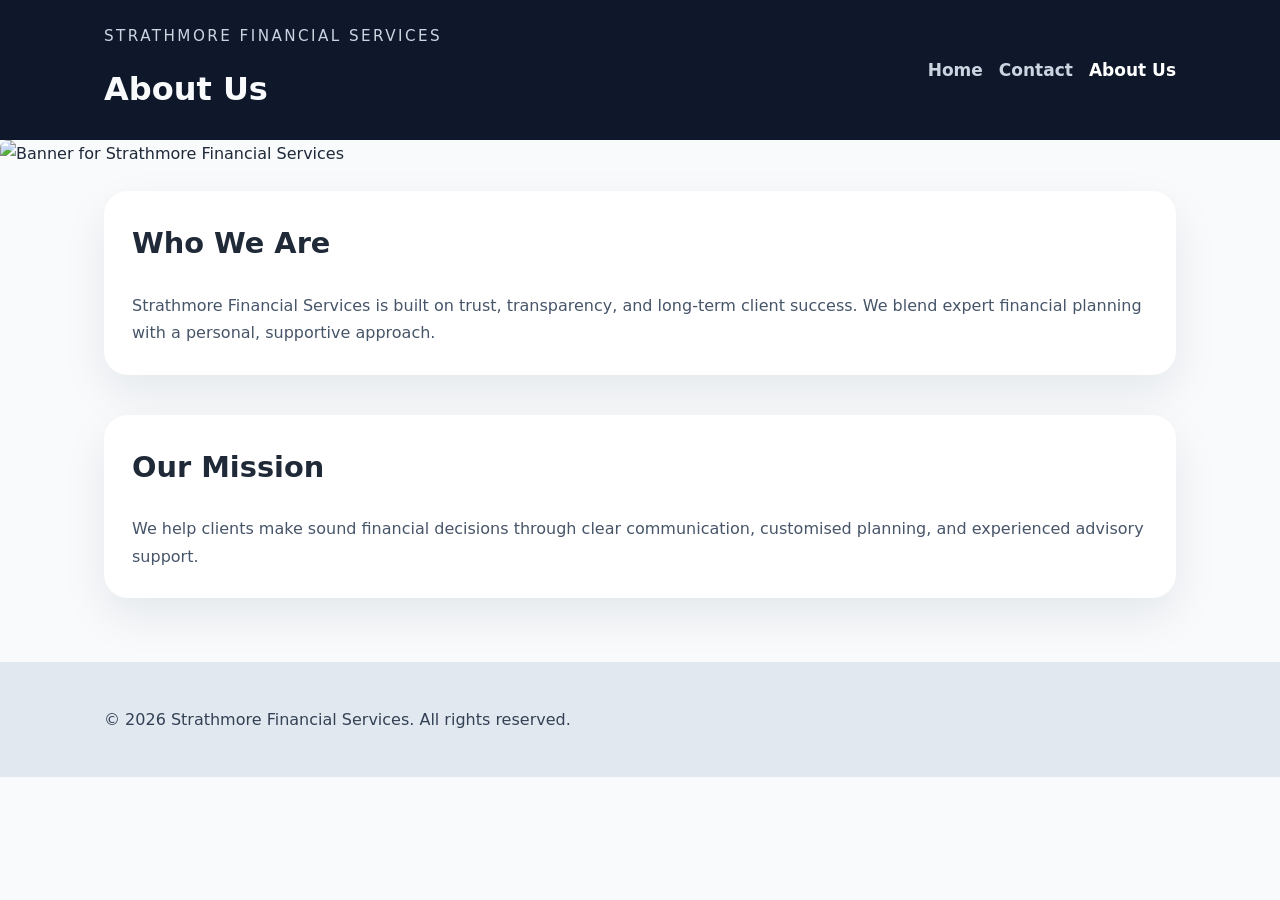
==== public/about.html @ 521ed80c "Add files via upload" ====
<!DOCTYPE html>
<html lang="en">
<head>
  <meta charset="UTF-8">
  <meta name="viewport" content="width=device-width, initial-scale=1.0">
  <title>About Us - Strathmore Financial Services</title>
  <link rel="stylesheet" href="../style/style.css">
</head>
<body>
  <header class="site-header">
    <div class="container header-inner">
      <div>
        <p class="eyebrow">Strathmore Financial Services</p>
        <h1>About Us</h1>
      </div>
      <nav class="site-nav" aria-label="Primary navigation">
        <a href="../index.html">Home</a>
        <a href="../public/contact.html">Contact</a>
        <a href="../public/about.html" class="active">About Us</a>
      </nav>
    </div>
  </header>
  <div class="hero-banner">
    <img src="../access/StrathmoreFinancialServicesBanner.png" alt="Banner for Strathmore Financial Services">
  </div>

  <main class="container">
    <section class="section intro">
      <h2>Who We Are</h2>
      <p>Strathmore Financial Services is built on trust, transparency, and long-term client success. We blend expert financial planning with a personal, supportive approach.</p>
    </section>

    <section class="section mission">
      <h2>Our Mission</h2>
      <p>We help clients make sound financial decisions through clear communication, customised planning, and experienced advisory support.</p>
    </section>
  </main>

  <footer class="site-footer">
    <div class="container">
      <p>&copy; 2026 Strathmore Financial Services. All rights reserved.</p>
    </div>
  </footer>
</body>
</html>
---- style/style.css ----
:root {
  color-scheme: light;
  font-family: Inter, system-ui, -apple-system, BlinkMacSystemFont, "Segoe UI", sans-serif;
  color: #1f2937;
  background: #f8fafc;
}

* {
  box-sizing: border-box;
}

body {
  margin: 0;
  line-height: 1.7;
  background: #f8fafc;
}

img {
  max-width: 100%;
  display: block;
  border-radius: 8px;
}

.container {
  max-width: 1120px;
  margin: 0 auto;
  padding: 24px;
}

.site-header {
  background: #0f172a;
  color: #f8fafc;
}

.header-inner {
  display: flex;
  align-items: center;
  justify-content: space-between;
  gap: 16px;
  padding: 24px;
}

.eyebrow {
  margin: 0 0 12px;
  font-size: 0.95rem;
  letter-spacing: 0.16em;
  text-transform: uppercase;
  color: #cbd5e1;
}

.site-header h1 {
  margin: 0;
  font-size: 2em;
}

.site-nav {
  display: flex;
  gap: 16px;
  flex-wrap: wrap;
}

.site-nav a {
  color: #cbd5e1;
  text-decoration: none;
  font-weight: 600;
  font-size: 17px;
}

.site-nav a.active,
.site-nav a:hover {
  color: #ffffff;
}

.hero-banner {
    position: relative;
}

.hero-banner img {
  width: 100%;
  height: auto;
  object-fit: cover;
}


main {
  padding: 32px 0 48px;
}

.section {
  margin-bottom: 40px;
  background: #ffffff;
  border-radius: 24px;
  padding: 28px;
  box-shadow: 0 18px 45px rgba(15, 23, 42, 0.08);
}

.section h2 {
  margin-top: 0;
  font-size: 1.8rem;
}

.section p {
  margin: 1rem 0 0;
  color: #475569;
}

.photo-grid {
  display: grid;
  grid-template-columns: repeat(2, max-content);
  gap: 36px;
  margin-top: 20px;
  justify-content: space-evenly;
}



.photo-grid div {
  margin-top: 12px;
  font-size: 0.95rem;
  color: #64748b;
  align-items: center;
}

.photo-grid div img {
  width: 400px;
  height: 300px;
  object-fit: cover;
}

.photo-grid div p {
  width: 400px;
}

ul {
  padding-left: 1.25rem;
  margin: 1rem 0 0;
}

li {
  margin-bottom: 0.75rem;
}

.site-footer {
  background: #e2e8f0;
  padding: 20px 0;
}

.site-footer p {
  margin: 0;
  color: #334155;
}

@media (max-width: 740px) {

  .container,
  .section {
    padding: 16px;
  }

  .hero-banner img {
    border-radius: 0;
  }

  .header-inner {
    flex-direction: column;
    align-items: flex-start;
  }

  .site-header h1 {
    display: none;
  }
  
  .site-header p {
    margin: 0;
  }

  .site-nav {
    gap: 16px;
  }

  .site-nav a {
    font-size: 15px;
  } 

  .section h2 {
    font-size: 1.5rem;
  }

  .photo-grid {
    grid-template-columns: none;
    grid-template-rows: repeat(2, 1fr);
    justify-content: normal;
  }

  .photo-grid div p {
    width: 100%;
  }

  .photo-grid div img {
    width: 100%;
    height: 230px;
  }
}
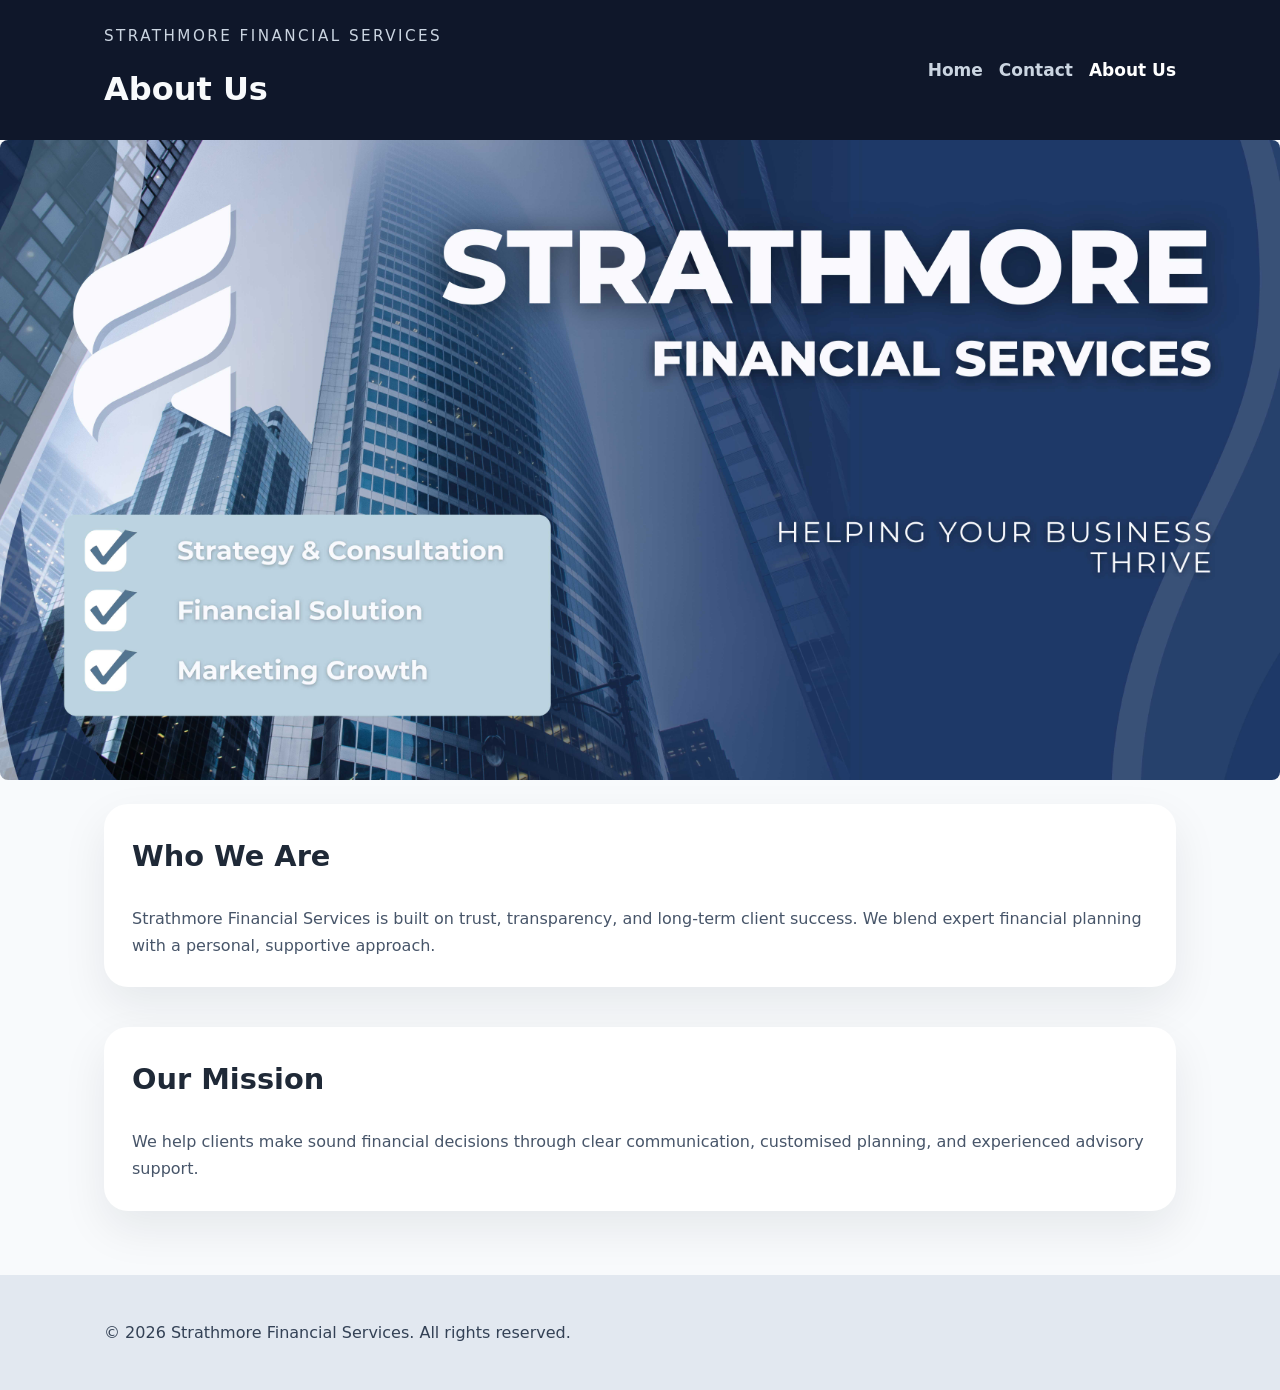
==== commit 792c9aae: "Change banner image format from PNG to JPG Updated the banner image from PNG to JPG format." ====
--- a/public/about.html
+++ b/public/about.html
@@ -21,7 +21,7 @@
     </div>
   </header>
   <div class="hero-banner">
-    <img src="../access/StrathmoreFinancialServicesBanner.png" alt="Banner for Strathmore Financial Services">
+    <img src="../access/StrathmoreFinancialServicesBanner.jpg" alt="Banner for Strathmore Financial Services">
   </div>
 
   <main class="container">
